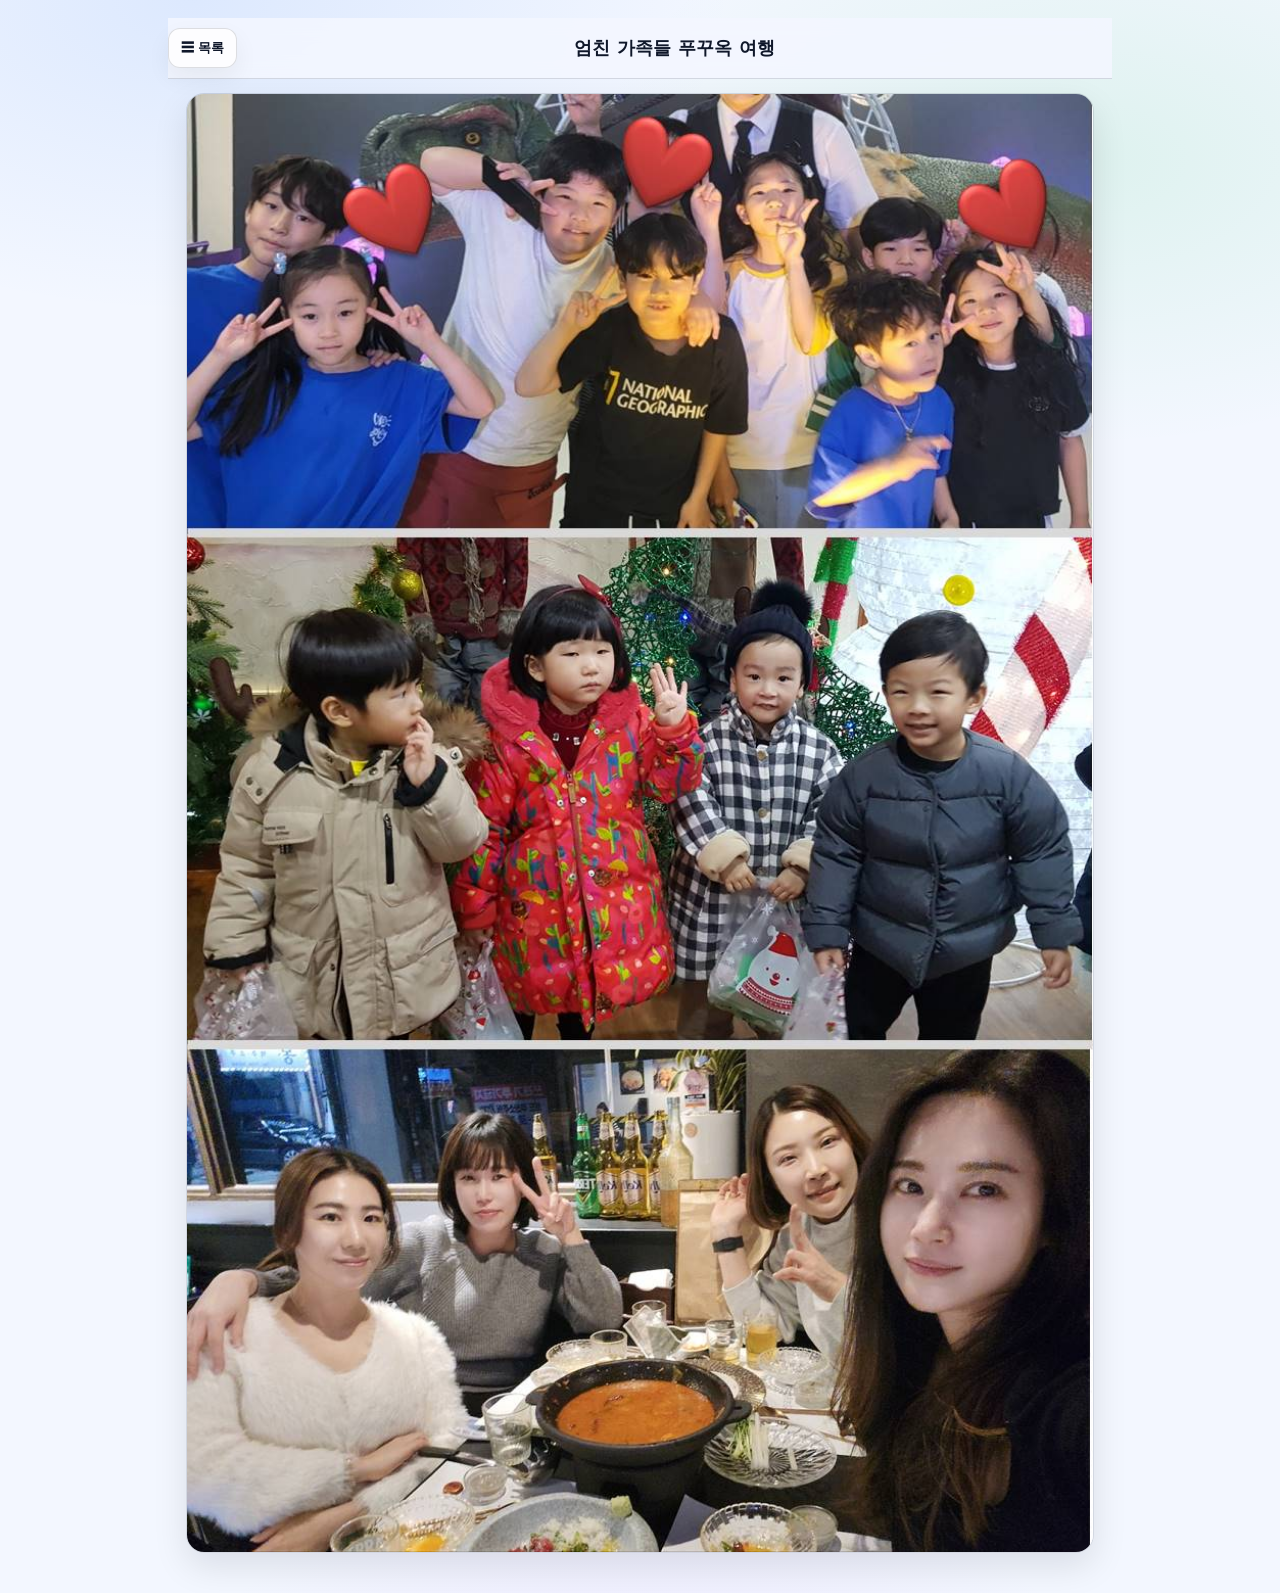
==== index.html @ 17f93580 "Add files via upload" ====
<!doctype html>
<html lang="ko">
<head>
  <meta charset="utf-8" />
  <meta name="viewport" content="width=device-width,initial-scale=1" />
  <title>엄친 가족들 푸꾸옥 여행 노트</title>
  <link rel="stylesheet" href="./styles.css" />
  <link rel="manifest" href="./manifest.json" />
  <meta name="theme-color" content="#f3f7ff" />
</head>

<body>
  <div class="wrap">

    <!-- ✅ topbar는 딱 1개만 (tips 구조와 동일) -->
    <div class="topbar topbar--sticky topbar--withTitle">
      <div class="menuWrap">
        <button class="menuBtn" id="menuBtn" type="button">☰ 목록</button>
        <div class="menuPanel" id="menuPanel">
          <a class="menuItem" href="./tips.html">일정</a>
          <a class="menuItem" href="./spots.html">관광</a>
          <a class="menuItem" href="./food.html">먹거리</a>
        </div>
      </div>

      <div class="topbarTitle">엄친 가족들 푸꾸옥 여행</div>

<!-- ✅ 빈자리(보이진 않음) -->
<div class="rightSpacer" aria-hidden="true"></div>
      </div>

    <!-- 배너 사진 -->
    <div class="banner">
      <img src="./assets/cover.jpg" alt="메인 사진" />
    </div>

  </div>

  <script>
    (function(){
      const btn = document.getElementById("menuBtn");
      const panel = document.getElementById("menuPanel");
      if(!btn || !panel) return;

      btn.addEventListener("click", () => panel.classList.toggle("open"));

      document.addEventListener("click", (e) => {
        if(!panel.classList.contains("open")) return;
        if(panel.contains(e.target) || btn.contains(e.target)) return;
        panel.classList.remove("open");
      });

      document.addEventListener("keydown", (e) => {
        if(e.key === "Escape") panel.classList.remove("open");
      });
    })();

    if ("serviceWorker" in navigator) {
      navigator.serviceWorker.register("./sw.js");
    }
  </script>
</body>
</html>
---- styles.css ----
:root{
  --bg:#f3f7ff;
  --card:#ffffff;
  --text:#0f172a;
  --muted:#52607a;
  --line:rgba(15,23,42,.14);
  --accent:#3b82f6;
}

*{box-sizing:border-box}
body{
  margin:0;
  font-family: system-ui, -apple-system, Segoe UI, Roboto, "Noto Sans KR", sans-serif;
  background:
    radial-gradient(900px 520px at 15% 0%, rgba(59,130,246,.12), transparent 60%),
    radial-gradient(900px 520px at 85% 10%, rgba(34,197,94,.10), transparent 55%),
    radial-gradient(900px 520px at 50% 110%, rgba(168,85,247,.10), transparent 55%),
    var(--bg);
  color:var(--text);
}

a{color:inherit;text-decoration:none}

.wrap{
  max-width: 980px;
  margin: 0 auto;
  padding: 18px;
}

/* ===== Top dropdown menu ===== */
.topbar{
  display:flex;
  align-items:center;
  justify-content:space-between;
  gap:12px;
  margin:0 0 14px;
}

/* sticky topbar */
.topbar--sticky{
  position: sticky;
  top: 0;
  z-index: 1000;
  background: rgba(243,247,255,.90);
  backdrop-filter: blur(10px);
  border-bottom: 1px solid var(--line);
  padding: 10px 0;
}

.menuWrap{ position:relative; }

.menuBtn{
  border:1px solid var(--line);
  background:rgba(255,255,255,.85);
  color:var(--text);
  padding:10px 12px;
  border-radius:12px;
  font-weight:800;
  cursor:pointer;
  box-shadow: 0 10px 24px rgba(2,6,23,.06);
}
.menuBtn:hover{
  background:#ffffff;
  border-color: rgba(59,130,246,.25);
}
.menuBtn:active{transform:translateY(1px)}

.menuPanel{
  position:absolute;
  top:44px;
  left:0;
  width:220px;
  border:1px solid var(--line);
  background: var(--card);
  border-radius:14px;
  padding:10px;
  display:none;
  z-index:999;
  box-shadow: 0 12px 30px rgba(2,6,23,.12);
}
.menuPanel.open{display:block;}

.menuItem{
  display:block;
  width:100%;
  text-align:left;
  border:1px solid rgba(15,23,42,.10);
  background:rgba(255,255,255,.95);
  color:var(--text);
  padding:10px 12px;
  border-radius:12px;
  font-weight:800;
  margin-bottom:8px;
}
.menuItem:last-child{margin-bottom:0;}
.menuItem:hover{
  border-color:rgba(59,130,246,.35);
  background:#ffffff;
}

/* ===== Title centered in topbar ===== */
.topbar--withTitle{
  position: relative;
}
.topbarTitle{
  position:absolute;
  left:50%;
  transform:translateX(-50%);
  font-weight:900;
  font-size:18px;
  letter-spacing:.2px;
  white-space:nowrap;
  overflow:hidden;
  text-overflow:ellipsis;
  max-width:70%;
  pointer-events:none;
}

/* 오른쪽 균형용(빈 배지) */
.badge{
  font-size:12px;
  color:var(--muted);
  border:1px solid var(--line);
  padding:6px 10px;
  border-radius:999px;
  background:rgba(255,255,255,.75);
}

/* ===== Index banner image (B안: 사진 자체가 가로로 편집되어 있다고 가정) ===== */
.banner{
  width:100%;
  max-width: 980px;
  margin: 0 auto;
  padding: 0 18px 22px;
  box-sizing: border-box;
}

.banner img{
  width:100%;
  height: auto;           /* ✅ 사진 비율 그대로 “쭉” 보임 */
  display:block;
  border-radius:18px;
  border:1px solid var(--line);
  box-shadow: 0 14px 34px rgba(2,6,23,.10);
}



/* ✅ 상단바: 왼쪽 목록 고정 + 가운데 제목 */
.topbar--withTitle .topbar{
  display: grid !important;
  grid-template-columns: auto 1fr auto !important;
  align-items: center !important;
  justify-content: initial !important;
}

.topbarTitle{
  position: static !important;      /* absolute 해제 */
  transform: none !important;
  left: auto !important;

  justify-self: center !important;
  font-weight: 900;
  font-size: 18px;
  letter-spacing: .2px;
  white-space: nowrap;
  overflow: hidden;
  text-overflow: ellipsis;
  max-width: 70vw;
  pointer-events: none;
}

/* 오른쪽 빈 배지 폭을 메뉴버튼 정도로 맞춰서 제목이 진짜 가운데 오게 */
.topbar--withTitle .badge{
  min-width: 56px;
}
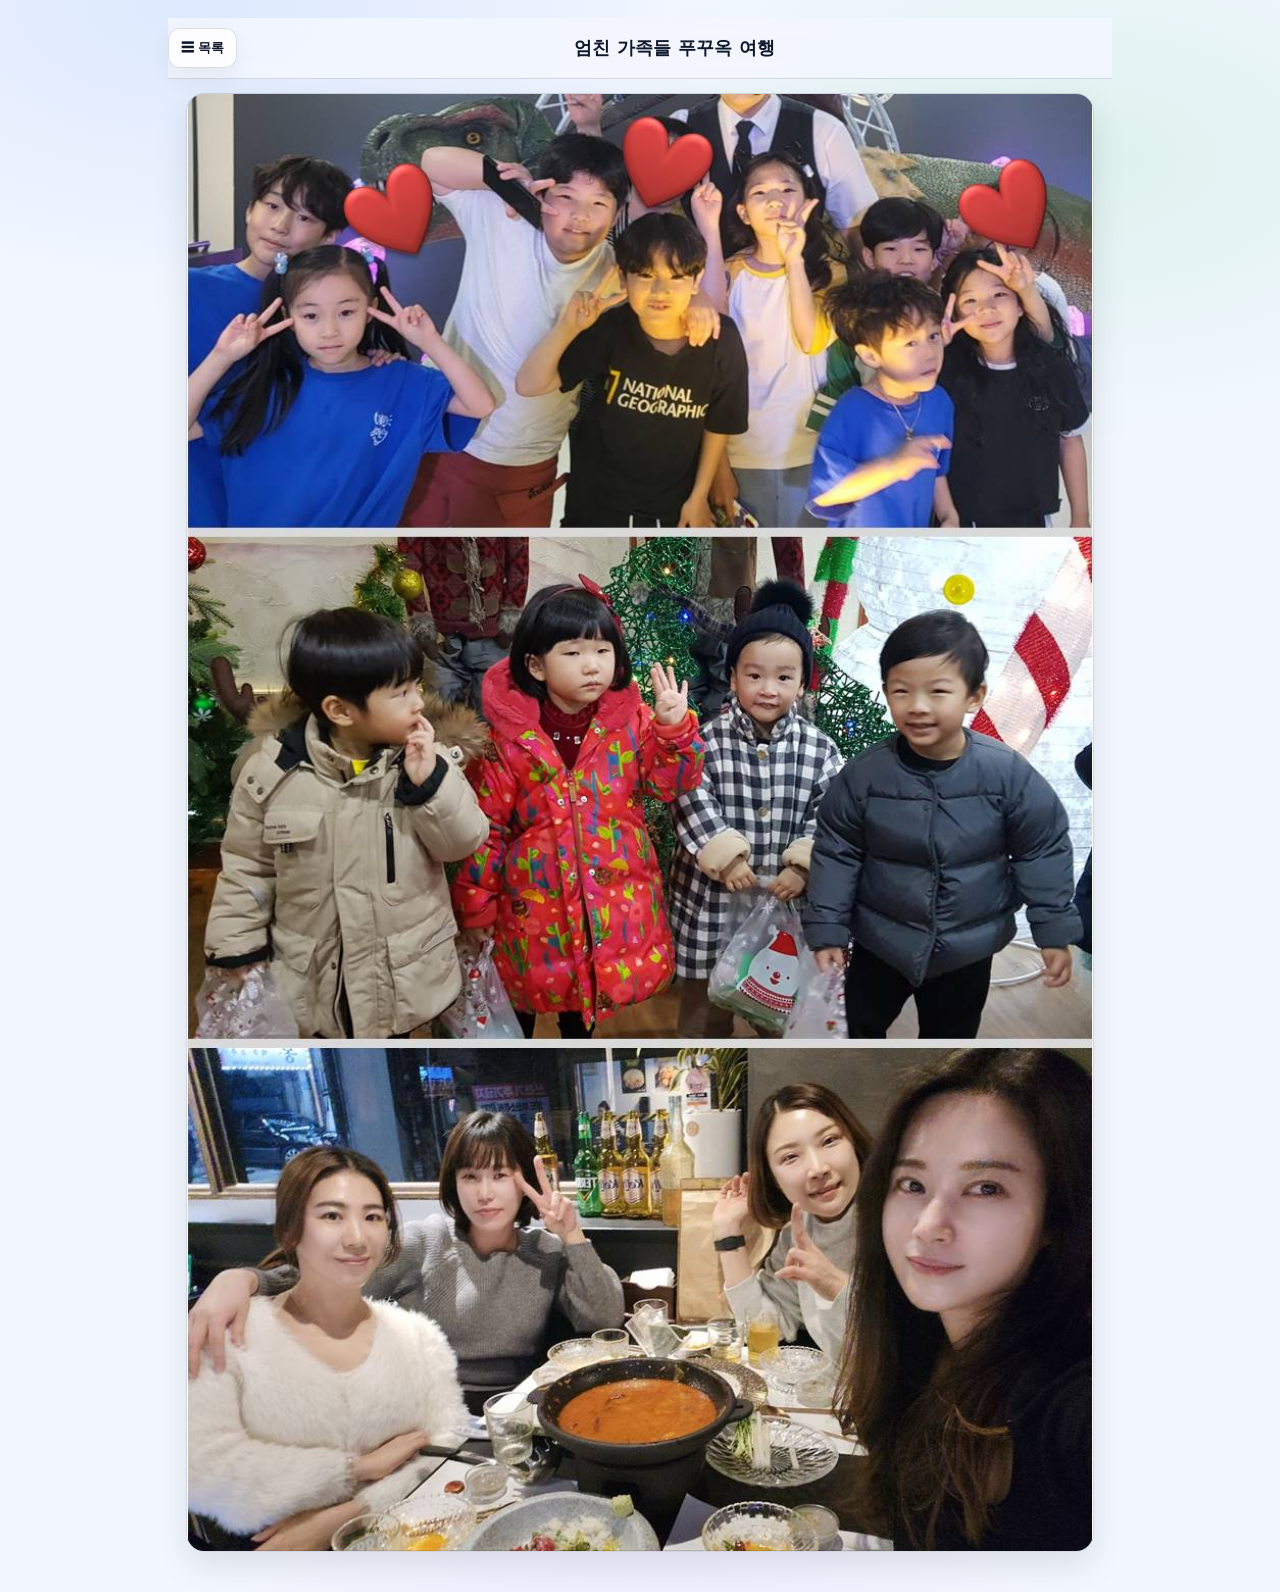
==== commit d11b1134: "Add files via upload" ====
--- a/index.html
+++ b/index.html
@@ -1,3 +1,4 @@
+
 <!doctype html>
 <html lang="ko">
 <head>
@@ -60,4 +61,4 @@
     }
   </script>
 </body>
-</html>+</html>
--- a/styles.css
+++ b/styles.css
@@ -173,4 +173,17 @@
 /* 오른쪽 빈 배지 폭을 메뉴버튼 정도로 맞춰서 제목이 진짜 가운데 오게 */
 .topbar--withTitle .badge{
   min-width: 56px;
+}
+
+/* 5칸 정도 들여쓰기 느낌(기기/폰트마다 조금 다름) */
+.indent{
+  padding-left: 2.2em;   /* " " 5칸 비슷한 폭 */
+}
+
+/* 빨간 굵은 '※ 준비물' */
+.noticeTitle{
+  padding-left: 2.2em;   /* 제목도 같은 위치로 맞추기(원하면 제거) */
+  color: #d10000;
+  font-weight: 700;
+  margin: 8px 0 4px;
 }
